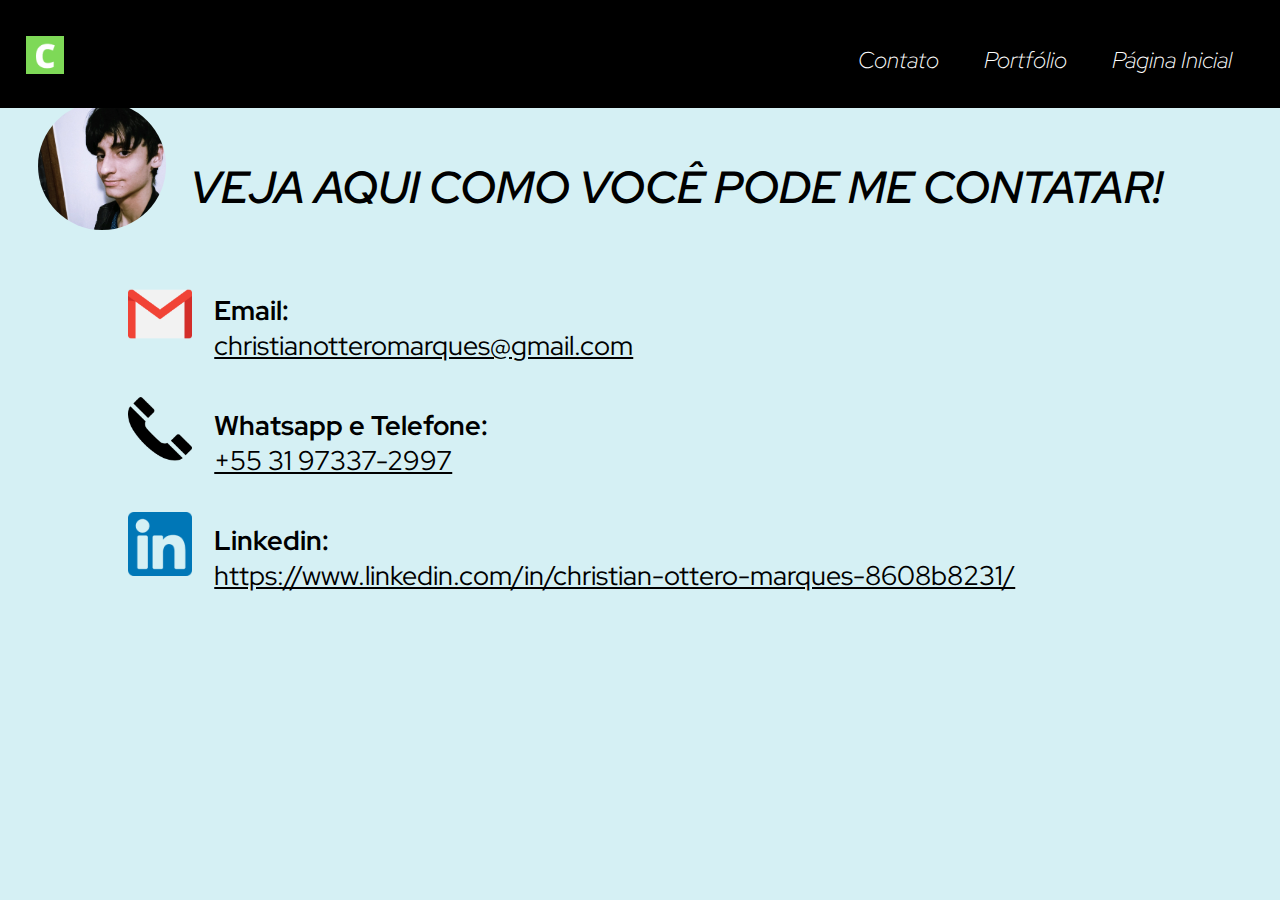
==== contato.html @ cba4319a "Finalizado primeira versao" ====
<!DOCTYPE html>
<html lang="en">
<head>
    <meta charset="UTF-8">
    <meta name="viewport" content="width=device-width, initial-scale=1.0">
    <meta http-equiv="X-UA-Compatible" content="ie=edge">
    <title>Christian Ottero | Contato</title>
    <link rel="stylesheet" href= "source/styles/contato.css">
</head>
<body>
    
    <header>

        <a href=index.html><img id="logo" src="source/images/logo.png"></a>
        <ul>
            <li><a href=contato.html>Contato</a></li>
            <li><a href=portfolio.html>Portfólio</a></li>
            <li><a href=index.html>Página Inicial</a></li>
        </ul>
    </header>
<article>
   <div id="titulo">
<img src="source/images/eu.png" id="foto">
<h1>VEJA AQUI COMO VOCÊ PODE ME CONTATAR!</h1>
   </div>
   <div class="contato">
    <img src="source/images/email.png">
    <div class="texto">
        <h2>Email: <br> <span onclick="CopiaLink(1)">christianotteromarques@gmail.com</span></h2>
    </div>
    </div>
    <div class="contato">
        <img src="source/images/telefone.png">
        <div class="texto">
            <h2>Whatsapp e Telefone: <br> <span onclick="CopiaLink(2)">+55 31 97337-2997</span></h2>
        </div>
 </div>
 <div class="contato">
    <img src="source/images/linkedin.png">
    <div class="texto">
        <h2>Linkedin: <br> <span><a href="https://www.linkedin.com/in/christian-ottero-marques-8608b8231/">https://www.linkedin.com/in/christian-ottero-marques-8608b8231/</a></span></h2>
    </div>
</div>
</article>

</body>
<script src="script.js"></script> 
</html>
---- source/styles/contato.css ----
@import url('https://fonts.googleapis.com/css2?family=Red+Hat+Display:ital,wght@0,300;0,700;1,300;1,700&display=swap');

@keyframes FadeIn{
    0%{opacity: 0%;
        scale: 0;
      }
    100%{opacity: 100%;
    scale: 1;
    }
  }

body{margin: 0;
    font-family: 'Red Hat Display', sans-serif;
    
    background: #D5F0F4}

/* Header */
header{
    width: 100%;
    height: 12vh;
    position: fixed;
    background-color: black;}

ul{ 
    float: right;
    padding-right: 2vw;
    font-style: italic;
    font-size: 2.5vh;
    list-style: none;
    display: flex;   
}

ul li{
    font-weight: 300;
    color: white;
    padding: 1em;
    transition: color 1s;
}

ul li:hover{color: gray;}

a{
    color: inherit;
    text-decoration: none;}

#logo{
    width: 3vw;
    padding: 4vh 2vw}

/*Fim do Header */

#foto{width: 10vw;
    height: 10vw;
border-radius: 500px;
animation-name: FadeIn;
animation-duration: 2s;
animation-iteration-count: 1;
}

#titulo{display:flex;
}

#titulo h1{padding: 2% 2%;
    font-size: 5vh;
    font-weight: 600;
    font-style: italic;
    animation-name: FadeIn;
animation-duration: 2s;
animation-iteration-count: 1;
}

article{padding: 8% 3%;
    display: flex;
    flex-direction: column;
}

.contato{padding-left: 7vw;
display: flex;
}

.contato .texto {padding-left: 2%;
    animation-name: FadeIn;
    animation-duration: 2s;
    animation-iteration-count: 1;
}

.contato img{width: 5vw;
    height: 5vw;
    padding-top: 1%;
    animation-name: FadeIn;
    animation-duration: 2s;
    animation-iteration-count: 1;
}

.texto h2{
    font-size: 3vh;
}

.texto span{cursor: pointer;
font-weight: 400;
text-decoration: underline;
transition: opacity 1s;
}

.texto span:hover{opacity: 30%}

@media (max-width: 610px){

    #logo{display: none;}

    footer{grid-template-columns: 1fr;}

    ul{ margin-top: 0;
        padding-left: 3vw;
        text-align: center; 
        float: none}

    article{
        flex-direction: column-reverse;
        text-align: center;
        padding-top: 30%}

    
}


@media (max-width: 900px){


    header{height: 10vh}

    
    

    article{padding-top: 30%}
}
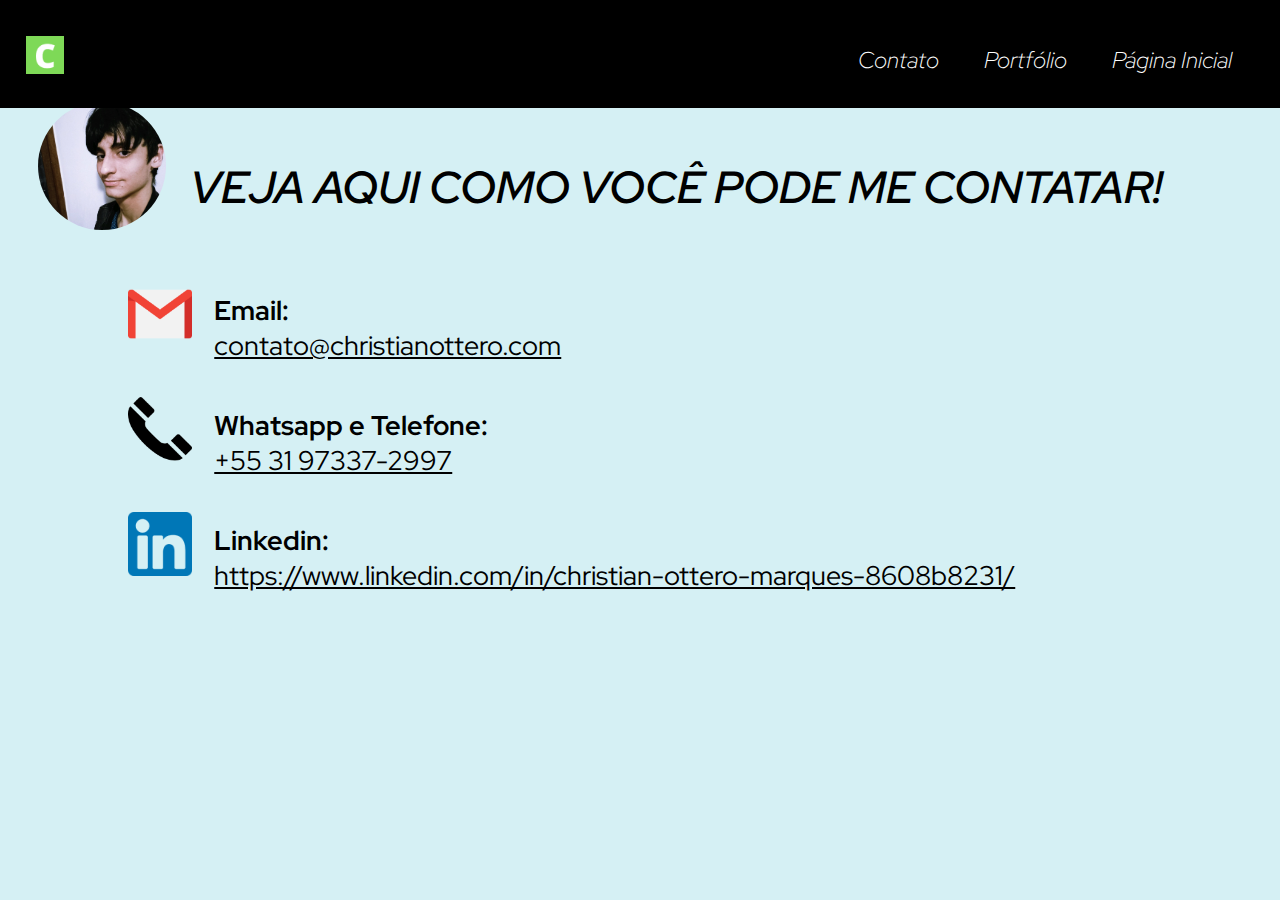
==== commit 552aebf2: "Update contato.html" ====
--- a/contato.html
+++ b/contato.html
@@ -4,6 +4,7 @@
     <meta charset="UTF-8">
     <meta name="viewport" content="width=device-width, initial-scale=1.0">
     <meta http-equiv="X-UA-Compatible" content="ie=edge">
+    <link rel="icon" type="image/x-icon" href="source/images/logo.ico">
     <title>Christian Ottero | Contato</title>
     <link rel="stylesheet" href= "source/styles/contato.css">
 </head>
@@ -26,7 +27,7 @@
    <div class="contato">
     <img src="source/images/email.png">
     <div class="texto">
-        <h2>Email: <br> <span onclick="CopiaLink(1)">christianotteromarques@gmail.com</span></h2>
+        <h2>Email: <br> <span onclick="CopiaLink(1)">contato@christianottero.com</span></h2>
     </div>
     </div>
     <div class="contato">
@@ -45,4 +46,4 @@
 
 </body>
 <script src="script.js"></script> 
-</html>+</html>
--- a/source/styles/contato.css
+++ b/source/styles/contato.css
@@ -104,9 +104,26 @@
 
 .texto span:hover{opacity: 30%}
 
+
+
+
+@media (max-width: 900px){
+
+
+    header{height: 10vh}
+
+
+    #logo{display: none;}
+
+    article{padding-top: 20%}
+}
+
 @media (max-width: 610px){
 
-    #logo{display: none;}
+
+
+
+
 
     footer{grid-template-columns: 1fr;}
 
@@ -115,22 +132,20 @@
         text-align: center; 
         float: none}
 
+
+    #foto{display:none}
+
+    .contato h2{
+        font-size: 2.5vh;
+    }
+
+    .contato img{display: none;}
     article{
-        flex-direction: column-reverse;
+        
+        flex-direction: column;
+        align-items: center;
         text-align: center;
         padding-top: 30%}
 
     
-}
-
-
-@media (max-width: 900px){
-
-
-    header{height: 10vh}
-
-    
-    
-
-    article{padding-top: 30%}
 }